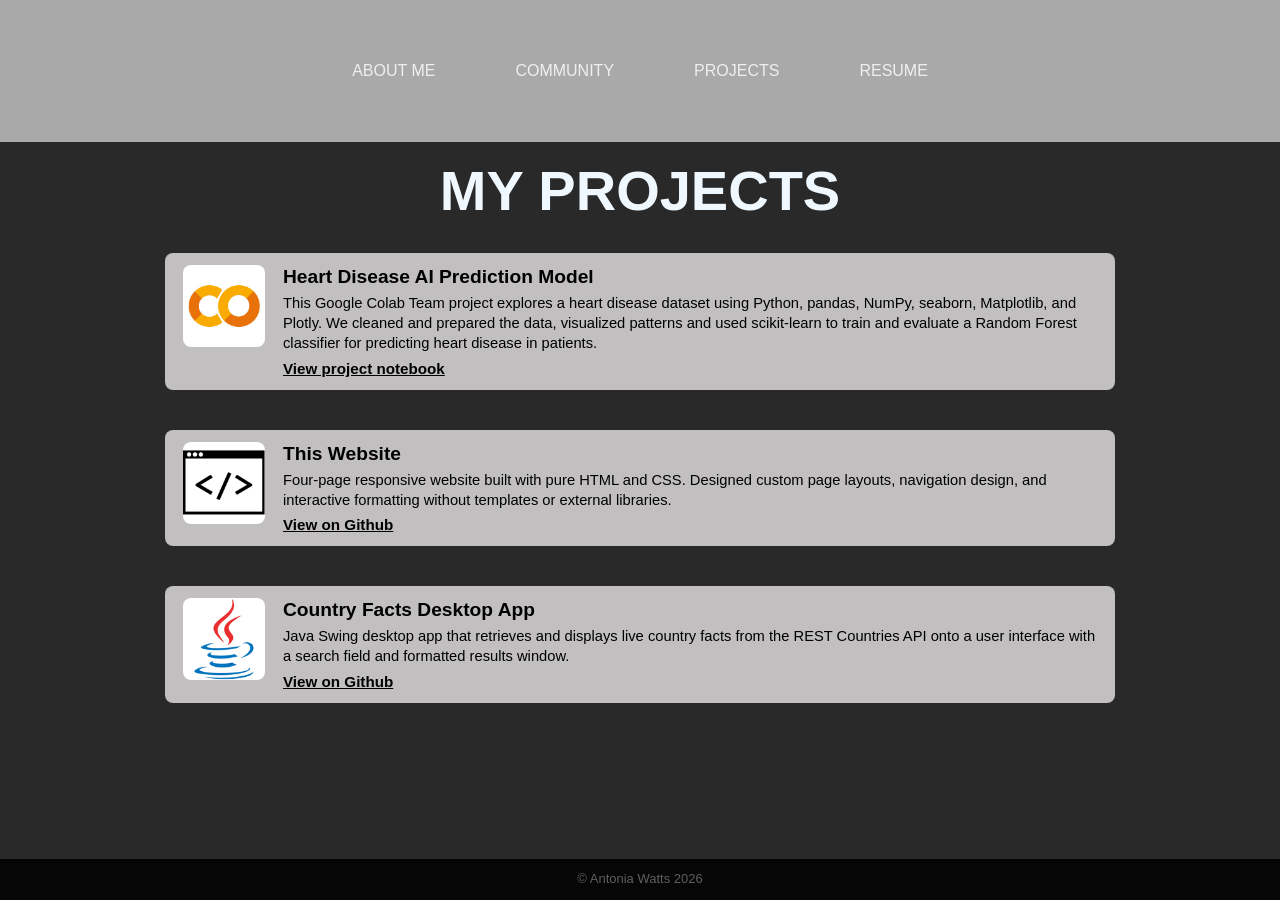
==== mlm.html @ 4c959736 "Add files via upload" ====
<!DOCTYPE html>
<html lang="en">
<!-- Header -->
<head>
    <meta charset="UTF-8">
    <meta name="title" content="CE154 Assignment 1">
    <meta name="keywords" content="HTML, CSS">
    <meta name="author" content="Antonia Watts">
    <meta name="viewport" content="width=device-width, initial-scale=1.0">
    <link rel="stylesheet" href="css/style.css">
</head>
<!-- Body -->
<body class="projects-body">
    <nav class="navbar">
        <!-- Unordered list for navigation bar -->
        <ul>
            <li><a href="index.html">ABOUT ME</a></li>
            <li><a href="girlswhocode.html">COMMUNITY</a></li>
            <li><a href="mlm.html">PROJECTS</a></li>
            <li><a href="resume.html">RESUME</a></li>
        </ul>
    </nav>
    <!-- Main -->
    <main>
        <div class="container">
            <section id="projects">
                <h2>MY PROJECTS</h2>
                <div class="project">
                    <img src="images/colab.jpeg" alt="Google Colab Project">
                    <div>
                        <h3>Heart Disease AI Prediction Model</h3>
                        <p>
                            This Google Colab Team project explores a heart disease dataset using Python,
                            pandas, NumPy, seaborn, Matplotlib, and Plotly. We cleaned and prepared the
                            data, visualized patterns and used scikit-learn to train and evaluate a Random Forest classifier for 
                            predicting heart disease in patients.
                        </p>
                        <a href="https://github.com/antoniawatts/CE101-Team-Project/blob/main/Copy%20of%20Python%20Project.ipynb" target="_blank">
                            View project notebook
                        </a>
                    </div>
                </div>
                <div class="project">
                    <img src="images/webdev.png" alt="Webdev logo">
                    <div>
                        <h3>This Website</h3>
                        <p>Four-page responsive website built with pure HTML and CSS.
                        Designed custom page layouts, navigation design, and interactive formatting 
                        without templates or external libraries. </p>
                        <a href="https://github.com/antoniawatts/Portfolio-website" target="_blank">View on Github</a>
                    </div>
                </div>
                <div class="project">
                    <img src="images/java.png" alt="Java logo">
                    <div>
                        <h3>Country Facts Desktop App</h3>
                        <p>Java Swing desktop app that retrieves and displays live country facts 
                            from the REST Countries API onto a user interface with a search field and 
                            formatted results window.</p>
                        <a href="https://github.com/antoniawatts/Country-Facts-App/tree/main" target="_blank">View on Github</a>
                    </div>
                </div>
            </section>
        </div>
    </main>
    <footer>
        <p>&copy; Antonia Watts 2026</p>
    </footer>
</body>
</html>
---- css/style.css ----
/* styling for entire site */
* {
  box-sizing: border-box;
  margin: 0;
  padding: 0;
  font-family: Arial, Helvetica, sans-serif;
}
body{
  min-height: 100vh;
  background-color:rgb(42, 41, 41);
  padding: 0 0 64px;
  color: #f7f7f7;
  overflow-x: hidden;
}

main{
  width: min(100%, 1280px);
  margin: 0 auto;
}
h1{
  text-align: center;
  padding-top: clamp(20px, 4vw, 36px);
  font-size: clamp(2rem, 7vw, 4rem);
  line-height: 1.05;
}

p{
  width: min(100%, 960px);
  margin: clamp(32px, 6vw, 80px) auto;
  font-size: clamp(1rem, 2.5vw, 1.5rem);
  line-height: 1.6;
}
/* button styling */
button {
  border: none;
  padding: 8px 12px;
  cursor: pointer;
  width: auto; 
  text-align: center;
  font-size: 1em; 
  display: inline-block; 
}


#my-links {
  margin-top: 90px;
  text-align: center;
}

#my-links h2 {
  font-size: 1.5em;
  padding-top: 20px;
  padding-bottom: 10px;
}

#my-links .button {
  display: inline-block;
  margin: 10px;
}

#my-links .button img {
  width: 120px; 
  height: 120px; 
  display: block;
  border-radius: 8px;
  padding-top: 0;
  object-fit: cover;
  margin-top: 0px;
}

#my-links .button img:hover {
  opacity: 0.7; 
}


/* styling for navigation bar */
.navbar {
  background-color: darkgrey;
  width: 100%;
  padding: 20px 0;
}

.navbar ul{
  list-style-type: none;
  display: flex;
  justify-content: center;
  align-items: center;
  flex-wrap: wrap;
  gap: clamp(8px, 2vw, 24px);
  margin: 0 auto;
  overflow: visible;
  background-color:darkgrey;
  padding: 28px 16px;
}

.navbar a{
  color: rgb(239, 239, 239);
  text-decoration: none;
  padding: 14px clamp(12px, 3vw, 28px);
  display: block;
  text-align: center;
  font-size: clamp(0.85rem, 2vw, 1rem);
}

.navbar a:hover{
  background-color:rgb(95, 95, 97);
  border-radius: 10px;
  opacity: .5;
}

.navbar li{
  padding-top: 0;
}

footer {
  position: fixed;
  left: 0;
  right: 0;
  bottom: 0;
  width: 100%;
  z-index: 100;
}

footer p{
  background-color: rgb(6, 6, 6);
  color: rgb(97, 94, 94);
  text-align: center;
  display: block;
  width: 100%;
  margin: 0;
  font-size: small;
  padding: 10px;
}

/* image sizing and display */
img {
  width: min(100%, 900px);
  height: auto;
  display: block;
  margin: 0 auto;
  padding-top: clamp(28px, 6vw, 50px);
}

/* styling for girlswhocode page */
.girls-page {
  width: min(100%, 1100px);
  background-color: rgb(229, 232, 238);
  padding-bottom: 70px;
  margin-top: 30px;
  border-radius: 10px;
  color:#383a3b;
}

.girls-page img {
  width: min(100%, 600px);
  padding-top: clamp(24px, 5vw, 44px);
}

.girls-page p {
  margin: clamp(12px, 3vw, 24px) auto 0;
  text-align: left;
  width: min(100%, 980px);
  background-color: rgb(229, 232, 238);
  padding: 20px;
  border-radius: 8px;
  font-size: large;
  color: black;
}

.girls-page p + img {
  margin-top: clamp(20px, 4vw, 40px);
  padding-top: 0;
}

/* biography page image and text styling */
.bio {
  width: min(100%, 1200px);
  margin: 0 auto;
  padding: 35px;
  background-color: rgb(193, 191, 191);
  border-radius: 8px;
  margin-top: 40px;
}

.bio img{
  width: 250px;
  height: 320px;
  object-fit: cover;
  border-radius: 50%;
  float: left;
  margin: 10px clamp(24px, 5vw, 56px) 24px 0;
  padding: 0;
}

.bio p{
  display: block;
  text-align: left;
  width: 100%;
  font-size: clamp(1rem, 2.4vw, 1.35rem);
  margin: 16px 0 clamp(32px, 6vw, 64px);
  padding: 0;
  margin-bottom: 10px;
  color: black;
}
.bio .p2{
  margin-bottom: 0;
}

.bio h2{
  margin-top: 10px;
  margin-bottom: 10px;
  font-size: clamp(1.4rem, 4vw, 2rem);
  line-height: 1.2;
  color:#383a3b;
}

.bio h3{
  margin-top: 10px;
  font-size: clamp(1.1rem, 3vw, 1.5rem);
  color:#383a3b;
}

/* second image and paragraph styling for biography */
.image img{
  float: left;
  
}

.p2 p{
  margin-top: 90px;
}

#resume {
  margin-bottom: 10px;
  font-size: clamp(1.1rem, 3vw, 1.5rem);
  text-align: center;
  color:rgb(158, 184, 236);
  background-color:rgb(229, 232, 238);
  border-radius: 8px;
}

#resume h2 {
  font-size: 2em;
  padding-bottom: 10px;
  padding-top: 50px;
  color: #383a3b;
}

#resume iframe {
  width: min(70%, 900px);
  height: 800px;
  border: none;
  border-radius: 8px;
  display: block;
  margin: 20px auto 0;

}

#resume a {
  font-size: medium;
}

/* styling for project page */
.projects-body {
  min-height: 100vh;
  overflow-x: hidden;
  overflow-y: auto;
}

.projects-body main {
  padding-bottom: 72px;
}

#projects h2 {
  text-align: center;
  font-size: 3.5em;
  margin-top: 16px;
  margin-bottom: 30px;
  color: aliceblue;
}

#projects {
  width: min(92%, 950px);
  margin: 0 auto;
}

.project {
  width: 100%;
  display: flex;
  align-items: flex-start;
  gap: 18px;
  margin: 0 auto 40px;
  padding: 12px 18px;
  background-color: rgb(193, 191, 191);
  border-radius: 8px;
}

.project img {
  width: 82px;
  height: 82px;
  flex: 0 0 82px;
  border-radius: 8px;
  object-fit: cover;
  padding-top: 0;
  margin: 0;
}

.project a {
  color: black;
  font-size: 0.95rem;
  font-weight: bold;
}

.project h3 {
  color: black;
  margin-bottom: 6px;
  font-size: 1.2rem;
  line-height: 1.2;
}

.project p{
  color: black;
  width: 100%;
  margin: 0 0 6px;
  font-size: 0.92rem;
  line-height: 1.35;
  text-align: left;
}

@media (max-width: 700px) {
  body {
    padding: 0 0 64px;
  }

  .navbar ul {
    flex-direction: column;
    gap: 4px;
  }

  .navbar a {
    width: min(calc(100vw - 32px), 320px);
    padding: 12px 16px;
  }

  main {
    margin-top: 12px;
    padding-left: 16px;
    padding-right: 16px;
  }

  .bio {
    text-align: center;
  }

  .bio img,
  .image img {
    float: none;
    margin: 24px auto;
  }

  .bio p {
    text-align: left;
  }

  .girls-page p {
    margin-top: 24px;
  }

  .project-details {
    grid-template-columns: 1fr;
  }

  .project-page iframe {
    height: 520px;
  }

  .projects-body {
    overflow-x: hidden;
    overflow-y: auto;
  }

  #projects {
    width: 100%;
  }

  .project {
    flex-direction: column;
    align-items: center;
    text-align: center;
  }

  .project p {
    text-align: left;
  }

  #resume iframe {
    width: 100%;
    height: 600px;
  }

  #resume {
    padding: 10px;
  }

  #resume h2{
    font-size: 1.8em;
    padding-top: 25px;
  }
}
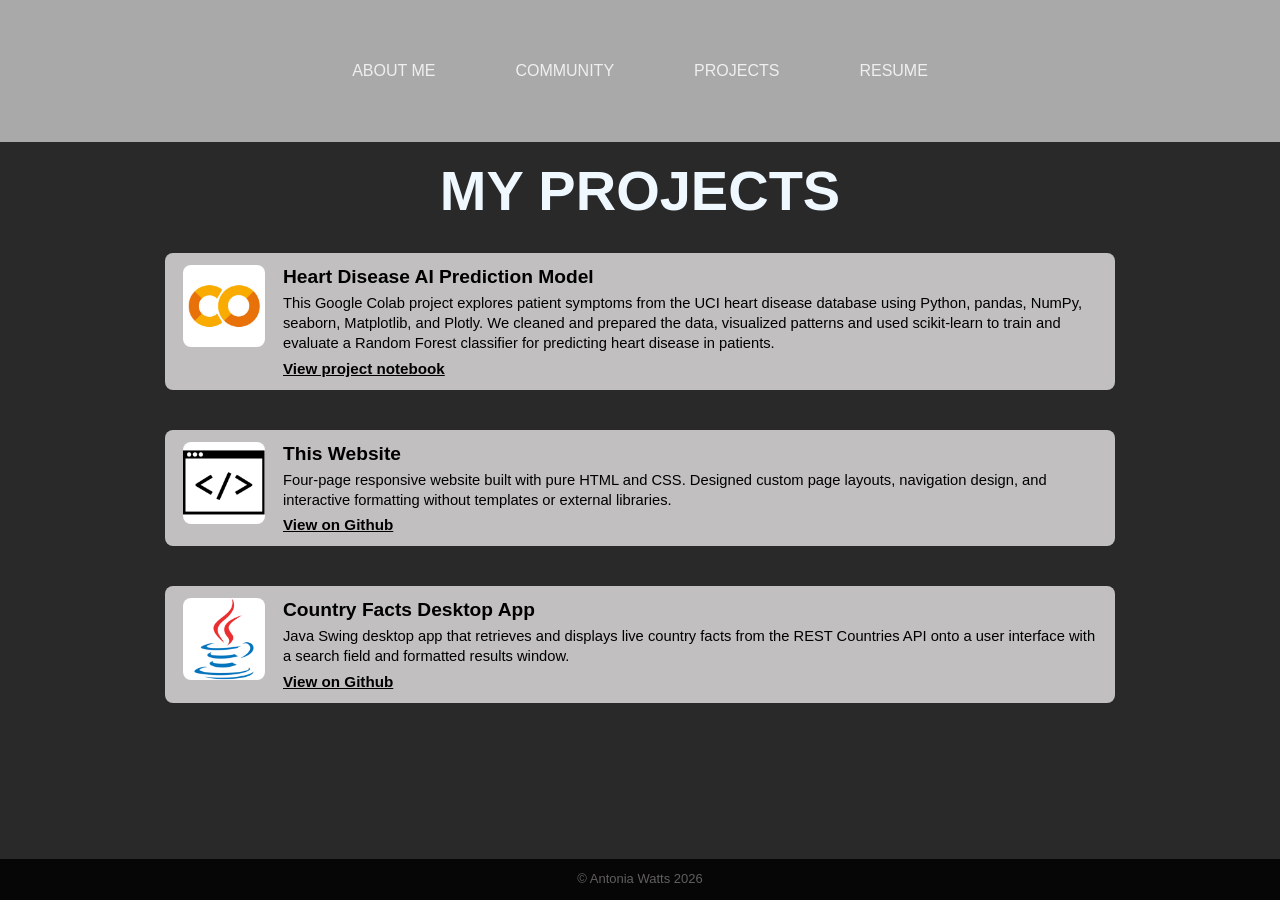
==== commit fc769d4d: "Update mlm.html" ====
--- a/mlm.html
+++ b/mlm.html
@@ -30,7 +30,7 @@
                     <div>
                         <h3>Heart Disease AI Prediction Model</h3>
                         <p>
-                            This Google Colab Team project explores a heart disease dataset using Python,
+                            This Google Colab project explores patient symptoms from the UCI heart disease database using Python,
                             pandas, NumPy, seaborn, Matplotlib, and Plotly. We cleaned and prepared the
                             data, visualized patterns and used scikit-learn to train and evaluate a Random Forest classifier for 
                             predicting heart disease in patients.
